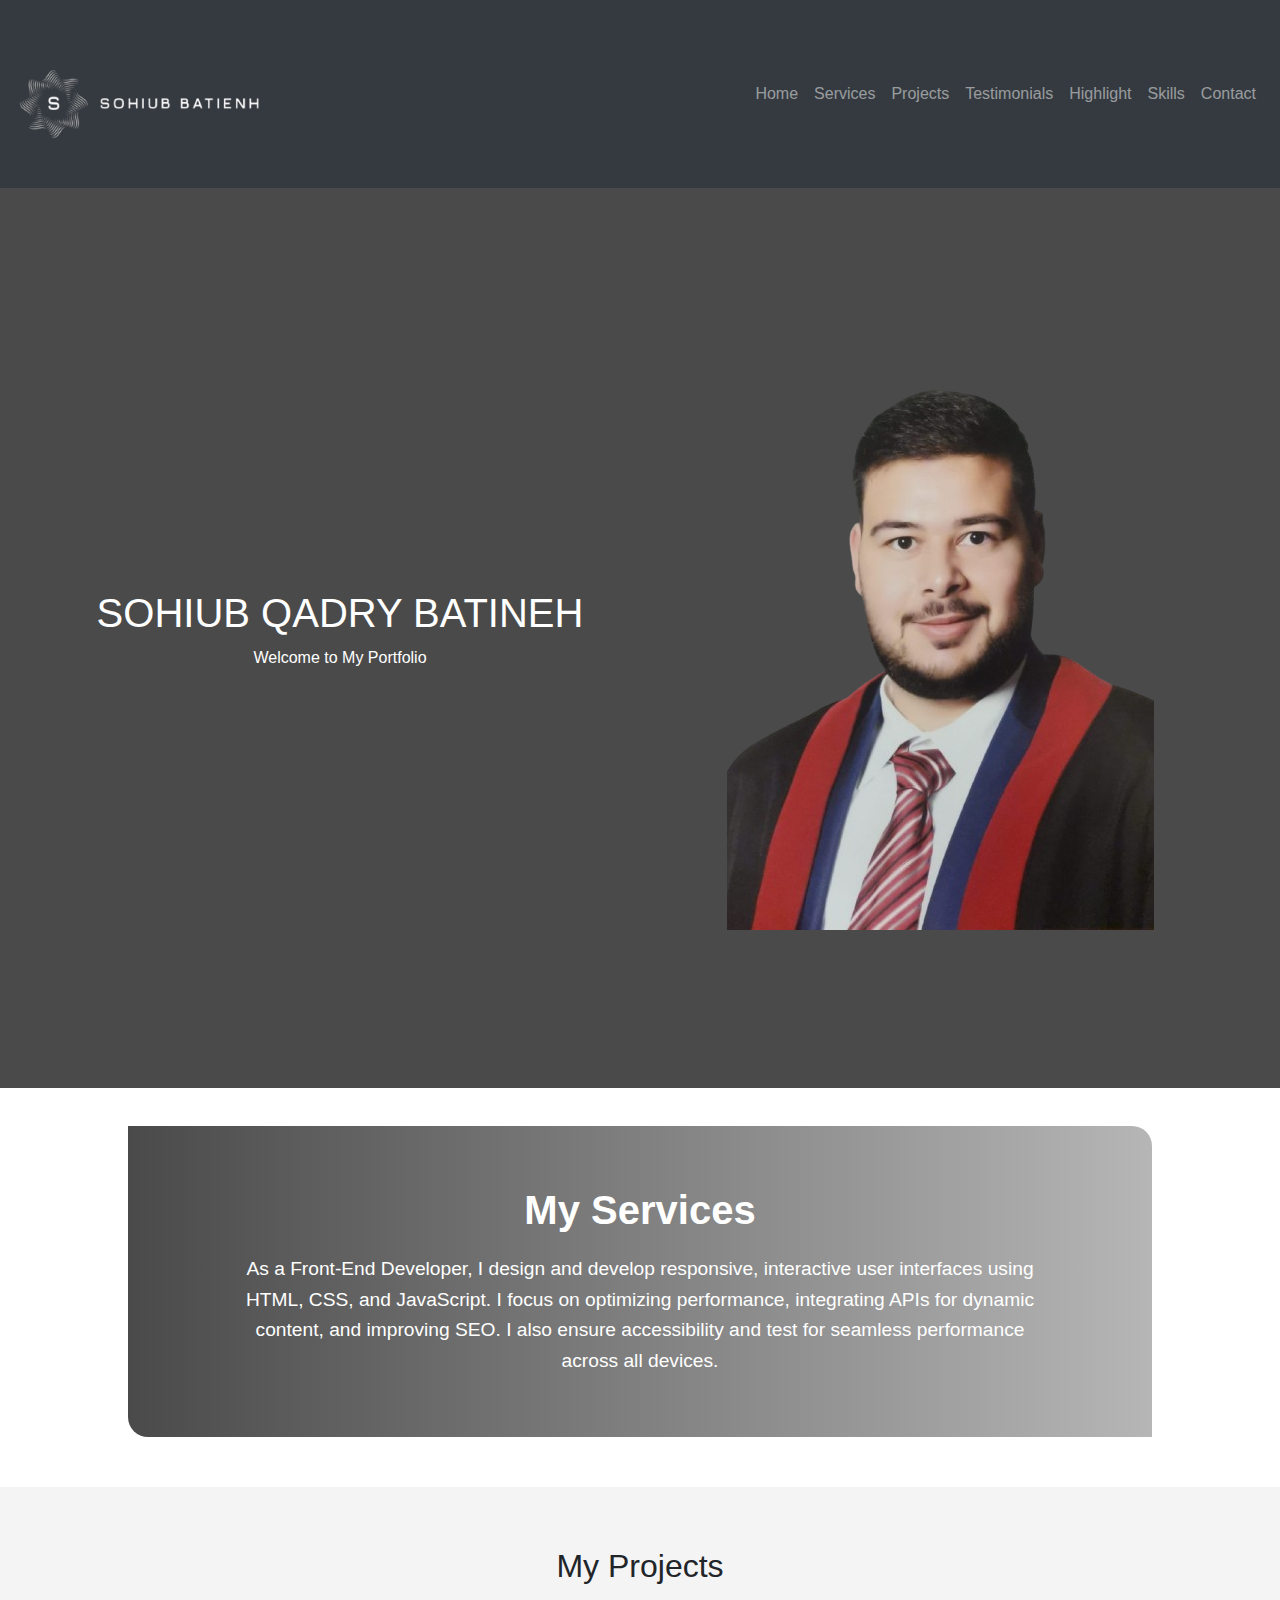
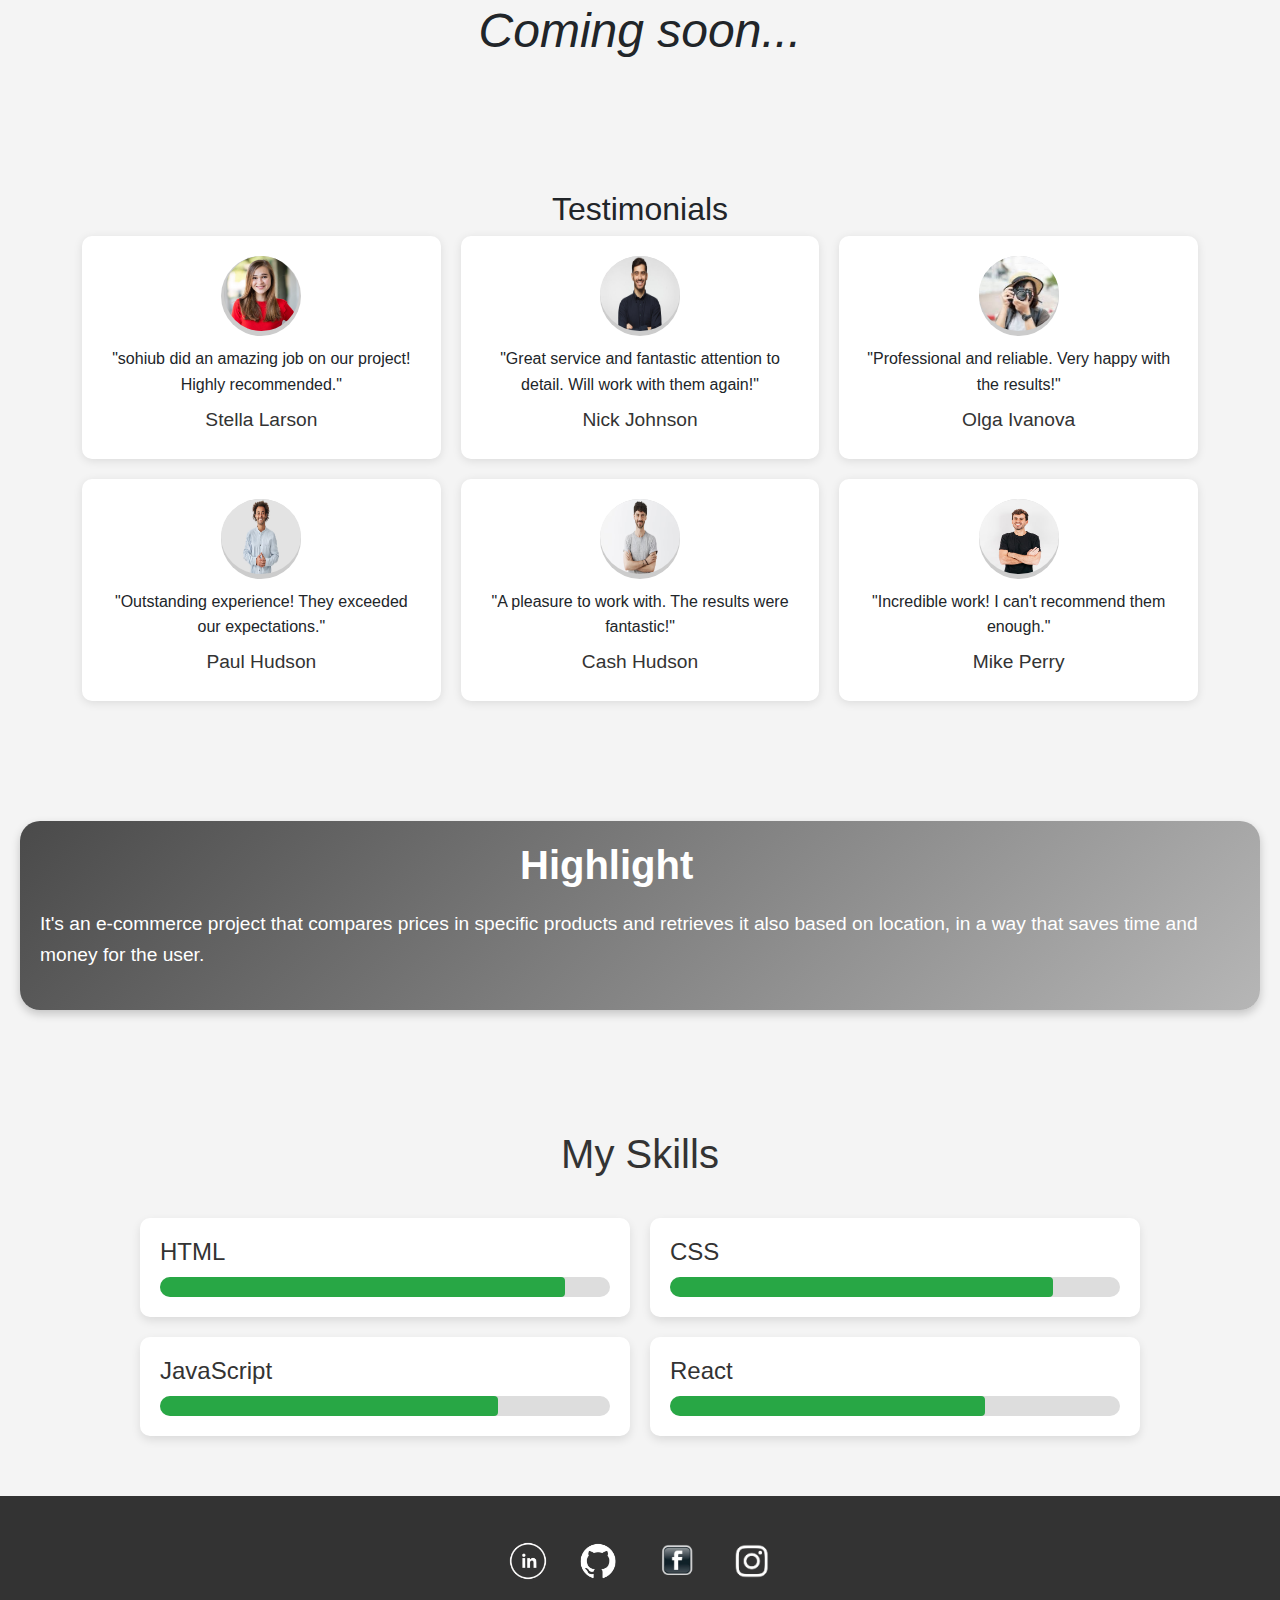
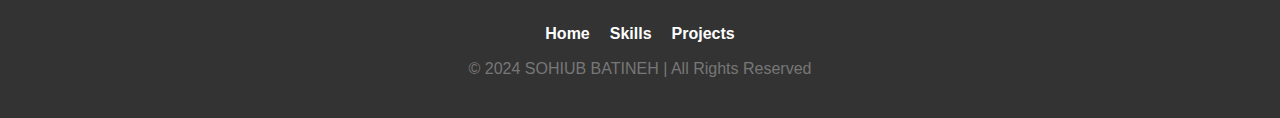
==== index.html @ e1b72f33 "index" ====
<!DOCTYPE html>
<html lang="en">
<head>
    <meta charset="UTF-8">
    <meta http-equiv="X-UA-Compatible" content="IE=edge">
    <meta name="viewport" content="width=device-width, initial-scale=1.0">
    <title>Portfolio</title>
    <!-- Bootstrap CSS -->
    <link href="https://stackpath.bootstrapcdn.com/bootstrap/4.5.2/css/bootstrap.min.css" rel="stylesheet">
    <style>
        /* General Styles */
        body {
            font-family: Arial, sans-serif;
            margin: 0;
            padding: 0;
            line-height: 1.6;
        }
        html {
    scroll-behavior: smooth;
}


        /* Hero Section */
        .hero-section {
            background: #4a4a4a;
            height: 100vh;
            display: flex;
            justify-content: center;
            align-items: center;
            color: #fff;
        }

        .hero-content {
            width: 100%;
            padding: 0 20px;
            display: flex;
            justify-content: space-between;
            align-items: center;
        }

        .text-content {
            flex: 1;
            display: flex;
            flex-direction: column;
            justify-content: center;
        }

        .image-content {
            flex: 1;
            display: flex;
            justify-content: center;
            align-items: center;
        }

        .image-content img {
            max-width: 100%;
            height: auto;
        }

        /* Sections Styling */
        section {
            padding: 60px 20px;
            text-align: center;
        }

        .services-section,
        .skills-section,
        .projects-section,
        .testimonials-section,
        .highlight-section {
            background: #f4f4f4;
        }
         /* Services Section */
         .services-section {
            background: linear-gradient(90deg, #4a4a4a, #b6b6b6);
            color: #fff;
            padding: 60px 20px;
            border-radius: 0px 20px 0px 20px;
            text-align: center;
            margin: 3%;
            margin-left: 10%;
            margin-right: 10%;
        }

        .services-section h2 {
            font-size: 2.5rem;
            margin-bottom: 20px;
            font-weight: bold;
        }

        .services-section p {
            font-size: 1.2rem;
            line-height: 1.6;
            max-width: 800px;
            margin: 0 auto;
        }
        /*Project section*/
        .projects-section {
            text-align: center;
            margin-top: 50px;
        }

        .coming-soon {
            display: flex;
            justify-content: center;
            font-size: 3rem;
            font-style: italic;
        }

        .letter {
            display: inline-block; /* لتمكين الحركة */
            transition: transform 0.8s ease; /* تأثير الانتقال */
        }

        /* تأثير القفز عند المرور بالمؤشر */
        .coming-soon:hover .letter {
            animation: jump 0.5s forwards; /* تطبيق الحركة */
        }

        /* تعريف الحركة */
        @keyframes jump {
            0% {
                transform: translateY(0);
            }
            50% {
                transform: translateY(-15px); /* قفز للأعلى */
            }
            100% {
                transform: translateY(0);
            }
        }
        /*testimonials section*/
        .testimonials {
    text-align: center;
    padding: 50px;
    background-color: #f9f9f9;
}

.testimonials h2 {
    font-size: 2.5rem;
    margin-bottom: 30px;
}

.testimonial-grid {
    display: grid;
    grid-template-columns: repeat(3, minmax(250px, 1fr));
    gap: 20px;
    margin: 0 5%;
}

.testimonial-item {
    background: white;
    border-radius: 10px;
    box-shadow: 0 2px 10px rgba(0, 0, 0, 0.1);
    padding: 20px;
    transition: transform 0.3s;
}

.testimonial-item:hover {
    transform: translateY(-5px);
}

.testimonial-image {
    width: 80px;
    height: 80px;
    border-radius: 50%;
    background-color: #ccc; /* Placeholder for images */
    margin: 0 auto 10px;
}

.testimonial-item p {
    font-size: 1rem;
    margin: 10px 0;
}

.testimonial-item h6 {
    font-size: 1.2rem;
    color: #333;
}
 /* Highlight Section */
 .highlight-section {
    padding: 60px 20px;
    background: #f4f4f4;
    text-align: center;
}


/* تصميم البطاقة */
.highlight-card {
    position: relative;
    background: linear-gradient(135deg, #4a4a4a, #b6b6b6); /* تدرج الألوان */
    color: white;
    padding: 20px;
    border-radius: 20px;
    box-shadow: 0 4px 10px rgba(0, 0, 0, 0.2);
    overflow: hidden; /* لإخفاء التأثيرات التي تتجاوز الحدود */
    text-align: left;
    font-family: Arial, sans-serif;
    cursor: pointer; /* إشارة اليد لكون العنصر قابل للضغط */
    transition: box-shadow 0.3s ease;
}
.highlight-card h2 {
            font-size: 2.5rem;
            margin-bottom: 20px;
            font-weight: bold;
            margin-left: 40%;
}

.highlight-card p {
    font-size: 1.2rem;
    margin-bottom: 20px;
}

/* إضافة تأثير الإضاءة المتحركة */
.highlight-card::before {
    content: '';
    position: absolute;
    top: 0;
    left: -100%; /* ابدأ من خارج الحدود اليسرى */
    width: 100%;
    height: 100%;
    background: linear-gradient(to right, rgba(255, 255, 255, 0.1), rgba(255, 255, 255, 0.8), rgba(255, 255, 255, 0.1));
    transition: left 0.8s ease; /* انتقال سلس */
}

/* تأثير الضغط */
.highlight-card:active::before {
    left: 100%; /* تتحرك الإضاءة من اليسار إلى اليمين عند الضغط */
}

/* إضافة تأثير صغير للظل عند الضغط */
.highlight-card:active {
    box-shadow: 0 4px 15px rgba(0, 0, 0, 0.3);
}
/* Skills Section */
.skills-section {
    padding: 60px 20px;
    text-align: center;
    background-color: #f4f4f4;
}

.skills-section h2 {
    font-size: 2.5rem;
    margin-bottom: 40px;
    color: #333;
}

.skills-container {
    display: grid;
    grid-template-columns: repeat(2, 1fr); /* توزيع المهارات على عمودين */
    gap: 20px;
    max-width: 1000px;
    margin: 0 auto;
}

.skill {
    text-align: left;
    background-color: white;
    padding: 20px;
    border-radius: 10px;
    box-shadow: 0 4px 10px rgba(0, 0, 0, 0.1);
    transition: transform 0.3s ease;
    cursor: pointer;
}

.skill:hover {
    transform: translateY(-10px);
}

.skill h3 {
    font-size: 1.5rem;
    margin-bottom: 10px;
    color: #333;
}
/* Progress Bar */
.progress-bar {
    width: 100%;
    background-color: #ddd;
    border-radius: 10px;
    overflow: hidden;
    position: relative;
}
.progress {
    height: 20px;
    background-color: #28a745;
     /* يبدأ بعرض كامل */
    transition: width 0.5s ease; /* تغير الزمن هنا حسب الرغبة */
}
/* Animation when clicking */
.skill.active .progress {
    width: 0; /* اجعل العرض 0 عند الضغط */
}
.skill.active .progress[data-progress="90"] {
    animation: fill90 2s forwards;
}
.skill.active .progress[data-progress="85"] {
    animation: fill85 2s forwards;
}
.skill.active .progress[data-progress="75"] {
    animation: fill75 2s forwards;
}
.skill.active .progress[data-progress="70"] {
    animation: fill70 2s forwards;
}
/* الأنيميشين */
@keyframes fill90 {
    from { width: 0; }
    to { width: 90%; }
}

@keyframes fill85 {
    from { width: 0; }
    to { width: 85%; }
}

@keyframes fill75 {
    from { width: 0; }
    to { width: 75%; }
}

@keyframes fill70 {
    from { width: 0; }
    to { width: 70%; }
}
        /* Footer Styles */
.footer {
    background-color: #333;
    color: #fff;
    padding: 20px 0;
    text-align: center;
}

.footer-container {
    max-width: 1200px;
    margin: 0 auto;
    padding: 0 20px;
}

.social-icons {
    margin-bottom: 15px;
}

.social-icons .icon {
    width: 90px;
    margin: 0 10px;
    transition: transform 0.3s;
    cursor: pointer;
}

.social-icons .icon:hover {
    transform: scale(1.1);
}

.social-icons .icon:active {
    transform: translateY(-5px); /* يجعل الأيقونة تقفز للأعلى قليلاً عند الضغط */
}

.footer-links {
    list-style: none;
    padding: 0;
    margin: 10px 0;
    display: flex;
    justify-content: center;
    gap: 20px;
}

.footer-links li {
    display: inline;
}

.footer-links a {
    text-decoration: none;
    color: white;
    font-weight: bold;
    transition: color 0.3s;
}

.footer-links a:hover {
    color: #007bff;
}

.footer-text {
    color: #777;
    margin-top: 10px;
    font-size: 14px;
}
        /* Responsive Design */
        @media (max-width: 768px) {
            .hero-content {
                flex-direction: row;
            }

            .hero-content h1 {
                font-size: 2rem;
            }

            .hero-content p {
                font-size: 1rem;
            }

            .image-content {
                justify-content: flex-start;
            }
             /* Responsive Services Section */
             .services-section h2 {
                font-size: 2rem;
            }

            .services-section p {
                font-size: 1rem;
                line-height: 1.4;
                padding: 0 20px;
            }
            .testimonial-grid {
                grid-template-columns: repeat(2, 1fr); /* 2 items in a row */
        }
        .highlight-card {
        padding: 15px;
    }
.skills-container {
        grid-template-columns: 1fr; /* عمود واحد على الشاشات الأصغر */
    }
    }

        @media (max-width: 480px) {
            .hero-content {
                flex-direction: column;
                align-items: center;
            }

            .text-content {
                text-align: center;
                margin-top: 20px;
            }

            .hero-content h1 {
                font-size: 1.5rem;
            }

            .hero-content p {
                font-size: 0.9rem;
            }
            .image-content{
                justify-content: center;
                max-width: 70%;
            }
            .nav a img{
                width: 50%;
            }
             /* Responsive Services Section */
             .services-section h2 {
                font-size: 1.5rem;
            }

            .services-section p {
                font-size: 0.9rem;
                line-height: 1.3;
                padding: 0 15px;
            }

            .nav a img {
                width: 50%;
            }
            .testimonial-grid {
        grid-template-columns: 1fr; /* 1 item in a row */
    }

    .testimonials h2 {
        font-size: 1.5rem;
    }

    .testimonial-item p {
        font-size: 0.9rem;
    }

    .testimonial-item h6 {
        font-size: 1rem;
    }
.highlight-card h2{
    margin-left: 30%;
}
        }
    </style>
</head>
<body>

    <!-- Navigation Bar -->
    <nav class="navbar navbar-expand-lg navbar-dark bg-dark">
        <a class="navbar-brand" href="#"><img src="./WhatsApp_Image_2024-09-20_at_23.03.57_65214154-removebg-preview.png" alt=""style="width: 40%; height: 5%;"></a>
        <button class="navbar-toggler" type="button" data-toggle="collapse" data-target="#navbarNav" aria-controls="navbarNav" aria-expanded="false" aria-label="Toggle navigation">
            <span class="navbar-toggler-icon"></span>
        </button>
        <div class="collapse navbar-collapse" id="navbarNav">
            <ul class="navbar-nav ml-auto">
                <li class="nav-item"><a class="nav-link" href="#hero">Home</a></li>
                <li class="nav-item"><a class="nav-link" href="#services">Services</a></li>
                <li class="nav-item"><a class="nav-link" href="#projects">Projects</a></li>
                <li class="nav-item"><a class="nav-link" href="#testimonials">Testimonials</a></li>
                <li class="nav-item"><a class="nav-link" href="#highlight">Highlight</a></li>
                <li class="nav-item"><a class="nav-link" href="#skills">Skills</a></li>
                <li class="nav-item"><a class="nav-link" href="#contact">Contact</a></li>
            </ul>
        </div>
    </nav>

    <!-- Hero Section -->
    <section id="hero" class="hero-section">
        <div class="hero-content">
            <div class="text-content">
                <h1>SOHIUB QADRY BATINEH</h1>
                <p>Welcome to My Portfolio</p>
            </div>
            <div class="image-content">
                <img src="./WhatsApp_Image_2024-09-20_at_21.40.25_f5a17629-removebg-preview.png" alt="Portfolio Image" class="img-fluid">
            </div>
        </div>
    </section>

    <!-- Services Section -->
    <section id="services" class="services-section">
        <div class="service-intro">
            <h2>My Services</h2>
            <p>
                As a Front-End Developer, I design and develop responsive, interactive user interfaces using HTML, CSS, and JavaScript. I focus on optimizing performance, integrating APIs for dynamic content, and improving SEO. I also ensure accessibility and test for seamless performance across all devices.
            </p>
        </div>
    </section>

    <!-- Projects Section -->
<section id="projects" class="projects-section text-center">
    <h2>My Projects</h2>
    <div class="coming-soon">
        <span class="letter">Coming soon...</span>  
</section>

   <!-- Testimonials Section -->
   <section id="testimonials" class="testimonials-section">
    <h2>Testimonials</h2>
    <div class="testimonial-grid">
        <div class="testimonial-item">
            <div class="testimonial-image"><img src="./Jkramerheadshot-scaled-e1645036825432-1050x1050-c-default.avif" alt="" width="75px" style="border-radius: 50%;"></div>
            <p>"sohiub did an amazing job on our project! Highly recommended."</p>
            <h6>Stella Larson</h6>
        </div>
        <div class="testimonial-item">
            <div class="testimonial-image"><img src="./360_F_243123463_zTooub557xEWABDLk0jJklDyLSGl2jrr.jpg" alt="" width="80px" style="border-radius: 50%; height: 75px;"></div>
            <p>"Great service and fantastic attention to detail. Will work with them again!"</p>
            <h6>Nick Johnson</h6>
        </div>
        <div class="testimonial-item">
            <div class="testimonial-image"><img src="./download.jpeg" alt="" width="80px" style="border-radius: 50%;"></div>
            <p>"Professional and reliable. Very happy with the results!"</p>
            <h6>Olga Ivanova</h6>
        </div>
        <div class="testimonial-item">
            <div class="testimonial-image"><img src="./attractive-mixed-race-male-with-positive-smile-shows-white-teeth-keeps-hands-stomach-being-high-spirit-wears-white-shirt-rejoices-positive-moments-life-people-emotions-concept_273609-15527.avif" alt="" width="80px" style="border-radius: 50%; height: 75px;"></div>
            <p>"Outstanding experience! They exceeded our expectations."</p>
            <h6>Paul Hudson</h6>
        </div>
        <div class="testimonial-item">
            <div class="testimonial-image"><img src="./confident-handsome-guy-posing-against-white-wall_176420-32936.avif" alt="" width="80px" style="border-radius: 50%; height: 75px;"></div>
            <p>"A pleasure to work with. The results were fantastic!"</p>
            <h6>Cash Hudson</h6>
        </div>
        <div class="testimonial-item">
            <div class="testimonial-image"><img src="./handsome-young-man-with-arms-crossed-white-background_23-2148222620.avif" alt="" width="80px" style="border-radius: 50%; height: 75px;"></div>
            <p>"Incredible work! I can't recommend them enough."</p>
            <h6>Mike Perry</h6>
        </div>
    </div>
</section>

      <!-- Highlight Section -->
<section id="highlight" class="highlight-section">
    <div class="highlight-card">
    <h2>Highlight</h2>
    <p>It's an e-commerce project that compares prices in specific products and retrieves it also based on location, in a way that saves time and money for the user.</p>
</div>
</section>
    
<section id="skills" class="skills-section">
    <h2>My Skills</h2>
    <div class="skills-container">
        <div class="skill" onclick="this.classList.toggle('active')">
            <h3>HTML</h3>
            <div class="progress-bar">
                <div class="progress" data-progress="90" style="width: 90%;"></div> <!-- تعديل هنا -->
            </div>
        </div>
        <div class="skill" onclick="this.classList.toggle('active')">
            <h3>CSS</h3>
            <div class="progress-bar">
                <div class="progress" data-progress="85" style="width: 85%;"></div> <!-- تعديل هنا -->
            </div>
        </div>
        <div class="skill" onclick="this.classList.toggle('active')">
            <h3>JavaScript</h3>
            <div class="progress-bar">
                <div class="progress" data-progress="75" style="width: 75%;"></div> <!-- تعديل هنا -->
            </div>
        </div>
        <div class="skill" onclick="this.classList.toggle('active')">
            <h3>React</h3>
            <div class="progress-bar">
                <div class="progress" data-progress="70" style="width: 70%;"></div> <!-- تعديل هنا -->
            </div>
        </div>
    </div>
</section>

<footer id="contact" class="footer">
    <div class="footer-container">
        <div class="social-icons">
            <!-- Social Media Icons -->
            <a href="https://www.linkedin.com/in/sohiub-bataineh/"><img src="./Linkedin_Vector_Hd_PNG_Images__Linkedin_White_Icon__Linkedin_Icons__White_Icons__Linkedin_Logo_PNG_Image_For_Free_Download-removebg-preview.png" alt="LinkedIn" class="icon" style="width: 50px;"></a>
            <a href="https://github.com/Sohiub-Bataina"><img src="./64880b9b0fe5b53bbe3f7280d262b33f-removebg-preview.png" alt="GitHub" class="icon"style="width: 40px;"></a>
            <a href="https://www.facebook.com/sohiub.bataina?mibextid=ZbWKwL"><img src="./black-white-facebook-symbol_23-2147898165-removebg-preview.png" alt="Facebook" class="icon" style="margin: 0%;"></a>
            <a href="https://www.instagram.com/sohiubbataineh?igsh=ZGUzMzM3NWJiOQ=="><img src="./6598d66ef834c1c655c47636174c23a8-removebg-preview.png" alt="Instagram" class="icon" style=" margin-left: 0%; width: 50px;"></a>
        </div>
        <ul class="footer-links">
            <!-- Footer Navigation Links -->
            <li><a href="#hero">Home</a></li>
            <li><a href="#skills">Skills</a></li>
            <li><a href="#projects">Projects</a></li>
        </ul>
        <p class="footer-text">&copy; 2024 SOHIUB BATINEH | All Rights Reserved</p>
    </div>
</footer>

    <!-- Bootstrap JS and dependencies -->
    <script src="https://code.jquery.com/jquery-3.5.1.slim.min.js"></script>
    <script src="https://cdn.jsdelivr.net/npm/@popperjs/core@2.5.2/dist/umd/popper.min.js"></script>
    <script src="https://stackpath.bootstrapcdn.com/bootstrap/4.5.2/js/bootstrap.min.js"></script>
    
</body>
</html>
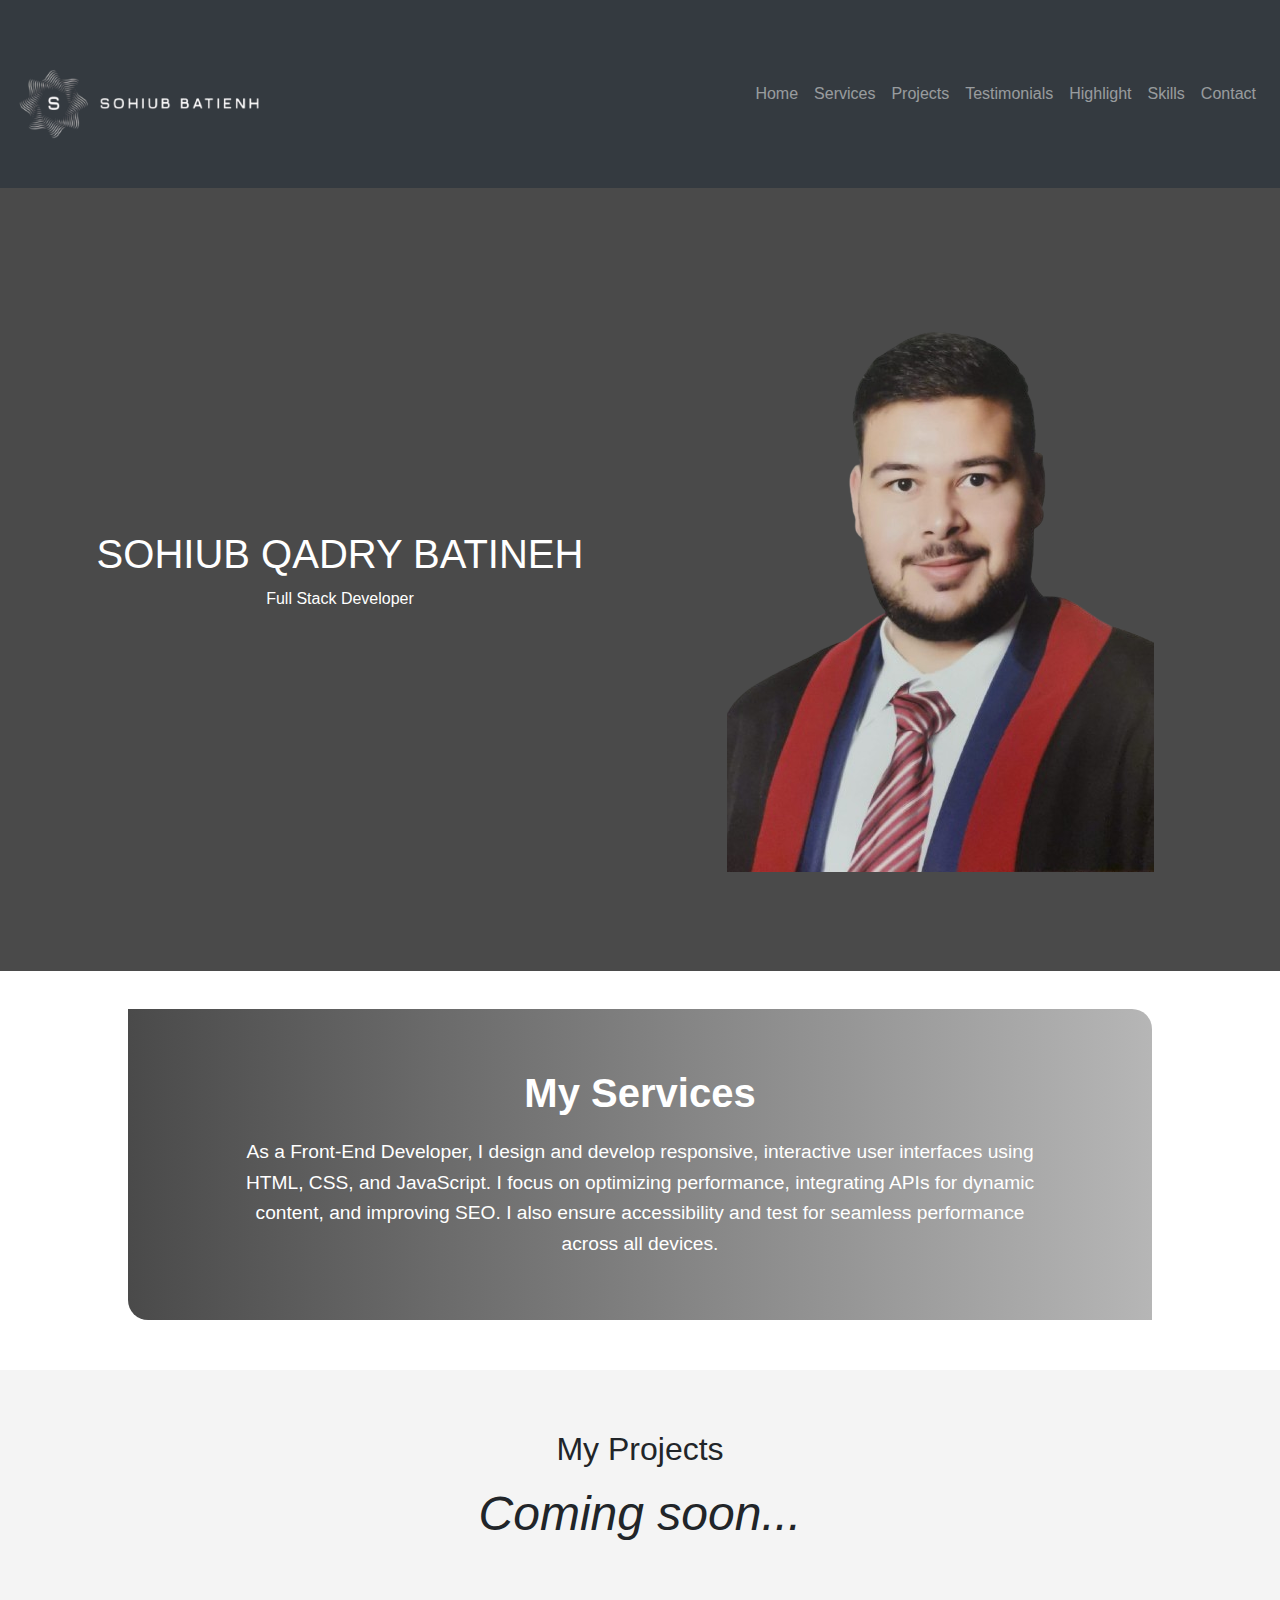
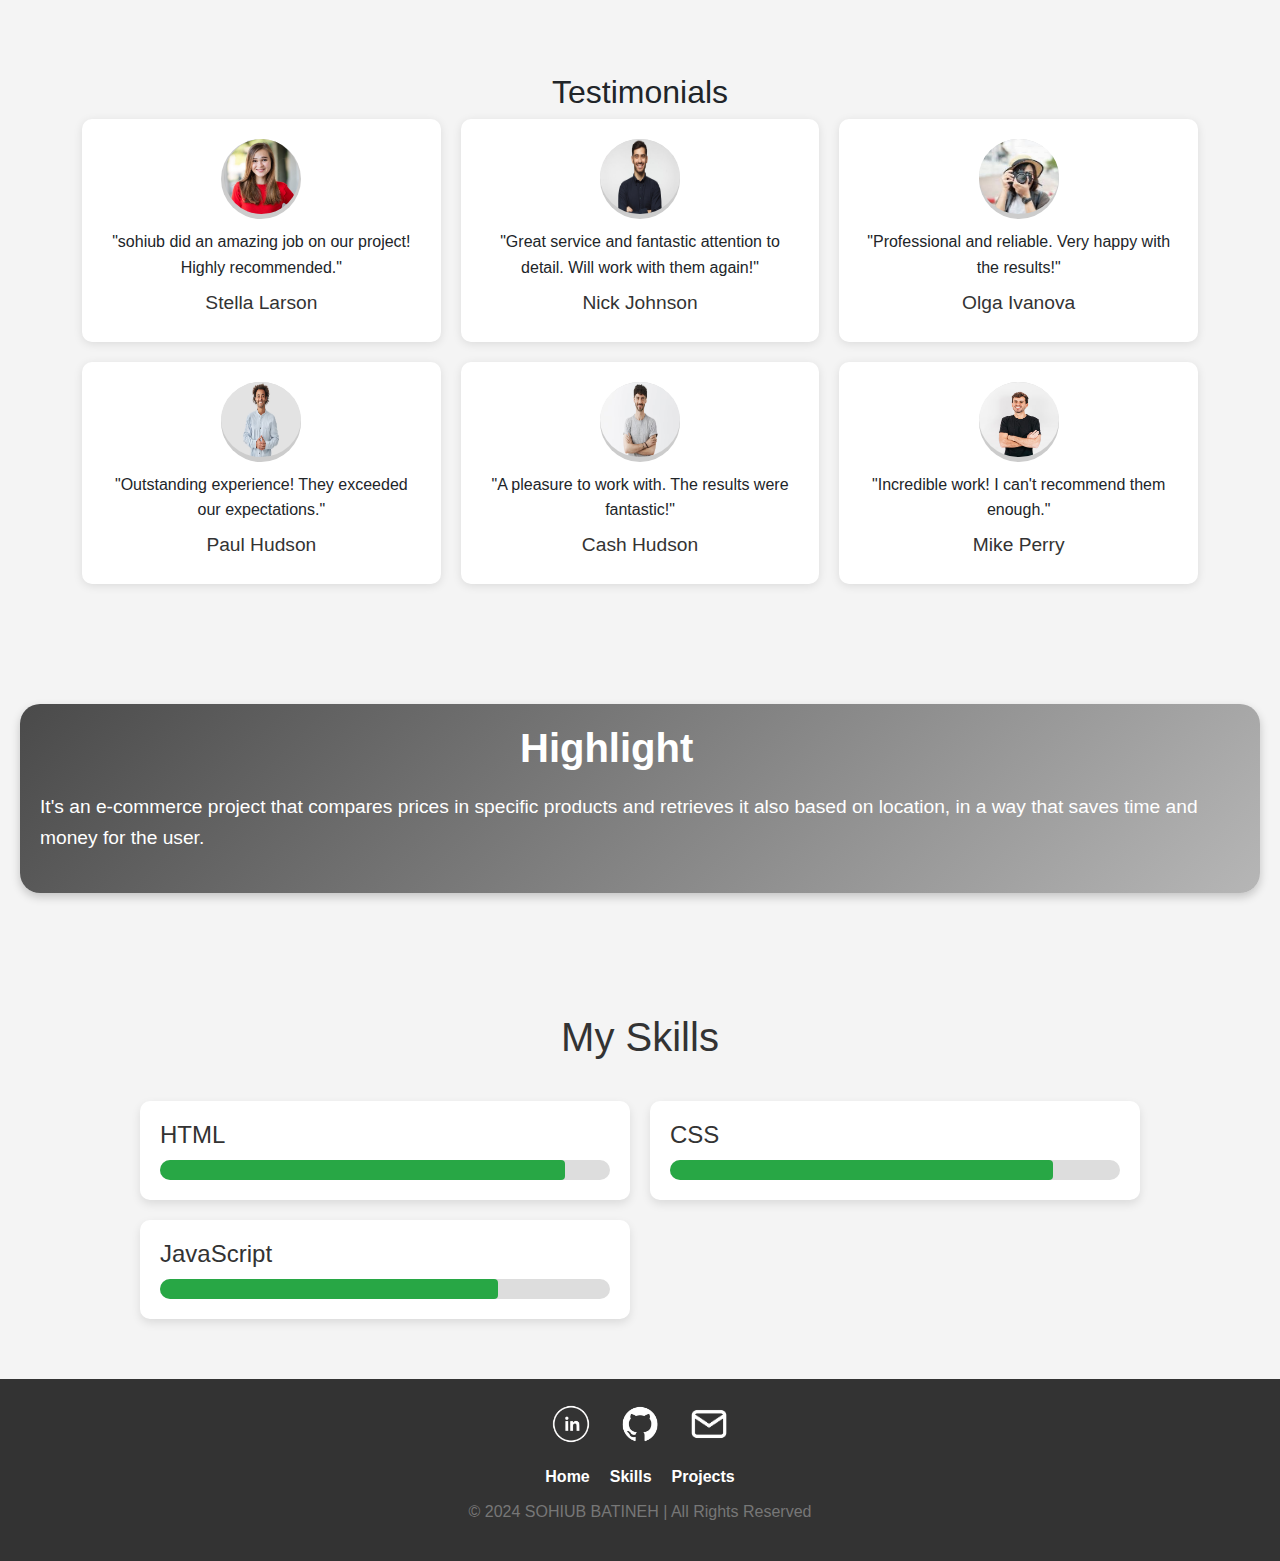
==== commit a564add7: "improvements" ====
--- a/index.html
+++ b/index.html
@@ -7,486 +7,14 @@
     <title>Portfolio</title>
     <!-- Bootstrap CSS -->
     <link href="https://stackpath.bootstrapcdn.com/bootstrap/4.5.2/css/bootstrap.min.css" rel="stylesheet">
-    <style>
-        /* General Styles */
-        body {
-            font-family: Arial, sans-serif;
-            margin: 0;
-            padding: 0;
-            line-height: 1.6;
-        }
-        html {
-    scroll-behavior: smooth;
-}
-
-
-        /* Hero Section */
-        .hero-section {
-            background: #4a4a4a;
-            height: 100vh;
-            display: flex;
-            justify-content: center;
-            align-items: center;
-            color: #fff;
-        }
-
-        .hero-content {
-            width: 100%;
-            padding: 0 20px;
-            display: flex;
-            justify-content: space-between;
-            align-items: center;
-        }
-
-        .text-content {
-            flex: 1;
-            display: flex;
-            flex-direction: column;
-            justify-content: center;
-        }
-
-        .image-content {
-            flex: 1;
-            display: flex;
-            justify-content: center;
-            align-items: center;
-        }
-
-        .image-content img {
-            max-width: 100%;
-            height: auto;
-        }
-
-        /* Sections Styling */
-        section {
-            padding: 60px 20px;
-            text-align: center;
-        }
-
-        .services-section,
-        .skills-section,
-        .projects-section,
-        .testimonials-section,
-        .highlight-section {
-            background: #f4f4f4;
-        }
-         /* Services Section */
-         .services-section {
-            background: linear-gradient(90deg, #4a4a4a, #b6b6b6);
-            color: #fff;
-            padding: 60px 20px;
-            border-radius: 0px 20px 0px 20px;
-            text-align: center;
-            margin: 3%;
-            margin-left: 10%;
-            margin-right: 10%;
-        }
-
-        .services-section h2 {
-            font-size: 2.5rem;
-            margin-bottom: 20px;
-            font-weight: bold;
-        }
-
-        .services-section p {
-            font-size: 1.2rem;
-            line-height: 1.6;
-            max-width: 800px;
-            margin: 0 auto;
-        }
-        /*Project section*/
-        .projects-section {
-            text-align: center;
-            margin-top: 50px;
-        }
-
-        .coming-soon {
-            display: flex;
-            justify-content: center;
-            font-size: 3rem;
-            font-style: italic;
-        }
-
-        .letter {
-            display: inline-block; /* لتمكين الحركة */
-            transition: transform 0.8s ease; /* تأثير الانتقال */
-        }
-
-        /* تأثير القفز عند المرور بالمؤشر */
-        .coming-soon:hover .letter {
-            animation: jump 0.5s forwards; /* تطبيق الحركة */
-        }
-
-        /* تعريف الحركة */
-        @keyframes jump {
-            0% {
-                transform: translateY(0);
-            }
-            50% {
-                transform: translateY(-15px); /* قفز للأعلى */
-            }
-            100% {
-                transform: translateY(0);
-            }
-        }
-        /*testimonials section*/
-        .testimonials {
-    text-align: center;
-    padding: 50px;
-    background-color: #f9f9f9;
-}
-
-.testimonials h2 {
-    font-size: 2.5rem;
-    margin-bottom: 30px;
-}
-
-.testimonial-grid {
-    display: grid;
-    grid-template-columns: repeat(3, minmax(250px, 1fr));
-    gap: 20px;
-    margin: 0 5%;
-}
-
-.testimonial-item {
-    background: white;
-    border-radius: 10px;
-    box-shadow: 0 2px 10px rgba(0, 0, 0, 0.1);
-    padding: 20px;
-    transition: transform 0.3s;
-}
-
-.testimonial-item:hover {
-    transform: translateY(-5px);
-}
-
-.testimonial-image {
-    width: 80px;
-    height: 80px;
-    border-radius: 50%;
-    background-color: #ccc; /* Placeholder for images */
-    margin: 0 auto 10px;
-}
-
-.testimonial-item p {
-    font-size: 1rem;
-    margin: 10px 0;
-}
-
-.testimonial-item h6 {
-    font-size: 1.2rem;
-    color: #333;
-}
- /* Highlight Section */
- .highlight-section {
-    padding: 60px 20px;
-    background: #f4f4f4;
-    text-align: center;
-}
-
-
-/* تصميم البطاقة */
-.highlight-card {
-    position: relative;
-    background: linear-gradient(135deg, #4a4a4a, #b6b6b6); /* تدرج الألوان */
-    color: white;
-    padding: 20px;
-    border-radius: 20px;
-    box-shadow: 0 4px 10px rgba(0, 0, 0, 0.2);
-    overflow: hidden; /* لإخفاء التأثيرات التي تتجاوز الحدود */
-    text-align: left;
-    font-family: Arial, sans-serif;
-    cursor: pointer; /* إشارة اليد لكون العنصر قابل للضغط */
-    transition: box-shadow 0.3s ease;
-}
-.highlight-card h2 {
-            font-size: 2.5rem;
-            margin-bottom: 20px;
-            font-weight: bold;
-            margin-left: 40%;
-}
-
-.highlight-card p {
-    font-size: 1.2rem;
-    margin-bottom: 20px;
-}
-
-/* إضافة تأثير الإضاءة المتحركة */
-.highlight-card::before {
-    content: '';
-    position: absolute;
-    top: 0;
-    left: -100%; /* ابدأ من خارج الحدود اليسرى */
-    width: 100%;
-    height: 100%;
-    background: linear-gradient(to right, rgba(255, 255, 255, 0.1), rgba(255, 255, 255, 0.8), rgba(255, 255, 255, 0.1));
-    transition: left 0.8s ease; /* انتقال سلس */
-}
-
-/* تأثير الضغط */
-.highlight-card:active::before {
-    left: 100%; /* تتحرك الإضاءة من اليسار إلى اليمين عند الضغط */
-}
-
-/* إضافة تأثير صغير للظل عند الضغط */
-.highlight-card:active {
-    box-shadow: 0 4px 15px rgba(0, 0, 0, 0.3);
-}
-/* Skills Section */
-.skills-section {
-    padding: 60px 20px;
-    text-align: center;
-    background-color: #f4f4f4;
-}
-
-.skills-section h2 {
-    font-size: 2.5rem;
-    margin-bottom: 40px;
-    color: #333;
-}
-
-.skills-container {
-    display: grid;
-    grid-template-columns: repeat(2, 1fr); /* توزيع المهارات على عمودين */
-    gap: 20px;
-    max-width: 1000px;
-    margin: 0 auto;
-}
-
-.skill {
-    text-align: left;
-    background-color: white;
-    padding: 20px;
-    border-radius: 10px;
-    box-shadow: 0 4px 10px rgba(0, 0, 0, 0.1);
-    transition: transform 0.3s ease;
-    cursor: pointer;
-}
-
-.skill:hover {
-    transform: translateY(-10px);
-}
-
-.skill h3 {
-    font-size: 1.5rem;
-    margin-bottom: 10px;
-    color: #333;
-}
-/* Progress Bar */
-.progress-bar {
-    width: 100%;
-    background-color: #ddd;
-    border-radius: 10px;
-    overflow: hidden;
-    position: relative;
-}
-.progress {
-    height: 20px;
-    background-color: #28a745;
-     /* يبدأ بعرض كامل */
-    transition: width 0.5s ease; /* تغير الزمن هنا حسب الرغبة */
-}
-/* Animation when clicking */
-.skill.active .progress {
-    width: 0; /* اجعل العرض 0 عند الضغط */
-}
-.skill.active .progress[data-progress="90"] {
-    animation: fill90 2s forwards;
-}
-.skill.active .progress[data-progress="85"] {
-    animation: fill85 2s forwards;
-}
-.skill.active .progress[data-progress="75"] {
-    animation: fill75 2s forwards;
-}
-.skill.active .progress[data-progress="70"] {
-    animation: fill70 2s forwards;
-}
-/* الأنيميشين */
-@keyframes fill90 {
-    from { width: 0; }
-    to { width: 90%; }
-}
-
-@keyframes fill85 {
-    from { width: 0; }
-    to { width: 85%; }
-}
-
-@keyframes fill75 {
-    from { width: 0; }
-    to { width: 75%; }
-}
-
-@keyframes fill70 {
-    from { width: 0; }
-    to { width: 70%; }
-}
-        /* Footer Styles */
-.footer {
-    background-color: #333;
-    color: #fff;
-    padding: 20px 0;
-    text-align: center;
-}
-
-.footer-container {
-    max-width: 1200px;
-    margin: 0 auto;
-    padding: 0 20px;
-}
-
-.social-icons {
-    margin-bottom: 15px;
-}
-
-.social-icons .icon {
-    width: 90px;
-    margin: 0 10px;
-    transition: transform 0.3s;
-    cursor: pointer;
-}
-
-.social-icons .icon:hover {
-    transform: scale(1.1);
-}
-
-.social-icons .icon:active {
-    transform: translateY(-5px); /* يجعل الأيقونة تقفز للأعلى قليلاً عند الضغط */
-}
-
-.footer-links {
-    list-style: none;
-    padding: 0;
-    margin: 10px 0;
-    display: flex;
-    justify-content: center;
-    gap: 20px;
-}
-
-.footer-links li {
-    display: inline;
-}
-
-.footer-links a {
-    text-decoration: none;
-    color: white;
-    font-weight: bold;
-    transition: color 0.3s;
-}
-
-.footer-links a:hover {
-    color: #007bff;
-}
-
-.footer-text {
-    color: #777;
-    margin-top: 10px;
-    font-size: 14px;
-}
-        /* Responsive Design */
-        @media (max-width: 768px) {
-            .hero-content {
-                flex-direction: row;
-            }
-
-            .hero-content h1 {
-                font-size: 2rem;
-            }
-
-            .hero-content p {
-                font-size: 1rem;
-            }
-
-            .image-content {
-                justify-content: flex-start;
-            }
-             /* Responsive Services Section */
-             .services-section h2 {
-                font-size: 2rem;
-            }
-
-            .services-section p {
-                font-size: 1rem;
-                line-height: 1.4;
-                padding: 0 20px;
-            }
-            .testimonial-grid {
-                grid-template-columns: repeat(2, 1fr); /* 2 items in a row */
-        }
-        .highlight-card {
-        padding: 15px;
-    }
-.skills-container {
-        grid-template-columns: 1fr; /* عمود واحد على الشاشات الأصغر */
-    }
-    }
-
-        @media (max-width: 480px) {
-            .hero-content {
-                flex-direction: column;
-                align-items: center;
-            }
-
-            .text-content {
-                text-align: center;
-                margin-top: 20px;
-            }
-
-            .hero-content h1 {
-                font-size: 1.5rem;
-            }
-
-            .hero-content p {
-                font-size: 0.9rem;
-            }
-            .image-content{
-                justify-content: center;
-                max-width: 70%;
-            }
-            .nav a img{
-                width: 50%;
-            }
-             /* Responsive Services Section */
-             .services-section h2 {
-                font-size: 1.5rem;
-            }
-
-            .services-section p {
-                font-size: 0.9rem;
-                line-height: 1.3;
-                padding: 0 15px;
-            }
-
-            .nav a img {
-                width: 50%;
-            }
-            .testimonial-grid {
-        grid-template-columns: 1fr; /* 1 item in a row */
-    }
-
-    .testimonials h2 {
-        font-size: 1.5rem;
-    }
-
-    .testimonial-item p {
-        font-size: 0.9rem;
-    }
-
-    .testimonial-item h6 {
-        font-size: 1rem;
-    }
-.highlight-card h2{
-    margin-left: 30%;
-}
-        }
-    </style>
+    <link rel="stylesheet" href="./style.css">
+   
 </head>
 <body>
 
     <!-- Navigation Bar -->
     <nav class="navbar navbar-expand-lg navbar-dark bg-dark">
-        <a class="navbar-brand" href="#"><img src="./WhatsApp_Image_2024-09-20_at_23.03.57_65214154-removebg-preview.png" alt=""style="width: 40%; height: 5%;"></a>
+        <a class="navbar-brand" href="#"><img src="./image/WhatsApp_Image_2024-09-20_at_23.03.57_65214154-removebg-preview.png" alt=""style="width: 40%; height: 5%;"></a>
         <button class="navbar-toggler" type="button" data-toggle="collapse" data-target="#navbarNav" aria-controls="navbarNav" aria-expanded="false" aria-label="Toggle navigation">
             <span class="navbar-toggler-icon"></span>
         </button>
@@ -508,10 +36,10 @@
         <div class="hero-content">
             <div class="text-content">
                 <h1>SOHIUB QADRY BATINEH</h1>
-                <p>Welcome to My Portfolio</p>
+                <p>Full Stack Developer</p>
             </div>
             <div class="image-content">
-                <img src="./WhatsApp_Image_2024-09-20_at_21.40.25_f5a17629-removebg-preview.png" alt="Portfolio Image" class="img-fluid">
+                <img src="./image/WhatsApp_Image_2024-09-20_at_21.40.25_f5a17629-removebg-preview.png" alt="Portfolio Image" class="img-fluid">
             </div>
         </div>
     </section>
@@ -538,32 +66,32 @@
     <h2>Testimonials</h2>
     <div class="testimonial-grid">
         <div class="testimonial-item">
-            <div class="testimonial-image"><img src="./Jkramerheadshot-scaled-e1645036825432-1050x1050-c-default.avif" alt="" width="75px" style="border-radius: 50%;"></div>
+            <div class="testimonial-image"><img src="./image/Jkramerheadshot-scaled-e1645036825432-1050x1050-c-default.avif" alt="" width="75px" style="border-radius: 50%;"></div>
             <p>"sohiub did an amazing job on our project! Highly recommended."</p>
             <h6>Stella Larson</h6>
         </div>
         <div class="testimonial-item">
-            <div class="testimonial-image"><img src="./360_F_243123463_zTooub557xEWABDLk0jJklDyLSGl2jrr.jpg" alt="" width="80px" style="border-radius: 50%; height: 75px;"></div>
+            <div class="testimonial-image"><img src="./image/360_F_243123463_zTooub557xEWABDLk0jJklDyLSGl2jrr.jpg" alt="" width="80px" style="border-radius: 50%; height: 75px;"></div>
             <p>"Great service and fantastic attention to detail. Will work with them again!"</p>
             <h6>Nick Johnson</h6>
         </div>
         <div class="testimonial-item">
-            <div class="testimonial-image"><img src="./download.jpeg" alt="" width="80px" style="border-radius: 50%;"></div>
+            <div class="testimonial-image"><img src="./image/download.jpeg" alt="" width="80px" style="border-radius: 50%;"></div>
             <p>"Professional and reliable. Very happy with the results!"</p>
             <h6>Olga Ivanova</h6>
         </div>
         <div class="testimonial-item">
-            <div class="testimonial-image"><img src="./attractive-mixed-race-male-with-positive-smile-shows-white-teeth-keeps-hands-stomach-being-high-spirit-wears-white-shirt-rejoices-positive-moments-life-people-emotions-concept_273609-15527.avif" alt="" width="80px" style="border-radius: 50%; height: 75px;"></div>
+            <div class="testimonial-image"><img src="./image/attractive-mixed-race-male-with-positive-smile-shows-white-teeth-keeps-hands-stomach-being-high-spirit-wears-white-shirt-rejoices-positive-moments-life-people-emotions-concept_273609-15527.avif" alt="" width="80px" style="border-radius: 50%; height: 75px;"></div>
             <p>"Outstanding experience! They exceeded our expectations."</p>
             <h6>Paul Hudson</h6>
         </div>
         <div class="testimonial-item">
-            <div class="testimonial-image"><img src="./confident-handsome-guy-posing-against-white-wall_176420-32936.avif" alt="" width="80px" style="border-radius: 50%; height: 75px;"></div>
+            <div class="testimonial-image"><img src="./image/confident-handsome-guy-posing-against-white-wall_176420-32936.avif" alt="" width="80px" style="border-radius: 50%; height: 75px;"></div>
             <p>"A pleasure to work with. The results were fantastic!"</p>
             <h6>Cash Hudson</h6>
         </div>
         <div class="testimonial-item">
-            <div class="testimonial-image"><img src="./handsome-young-man-with-arms-crossed-white-background_23-2148222620.avif" alt="" width="80px" style="border-radius: 50%; height: 75px;"></div>
+            <div class="testimonial-image"><img src="./image/handsome-young-man-with-arms-crossed-white-background_23-2148222620.avif" alt="" width="80px" style="border-radius: 50%; height: 75px;"></div>
             <p>"Incredible work! I can't recommend them enough."</p>
             <h6>Mike Perry</h6>
         </div>
@@ -599,12 +127,6 @@
                 <div class="progress" data-progress="75" style="width: 75%;"></div> <!-- تعديل هنا -->
             </div>
         </div>
-        <div class="skill" onclick="this.classList.toggle('active')">
-            <h3>React</h3>
-            <div class="progress-bar">
-                <div class="progress" data-progress="70" style="width: 70%;"></div> <!-- تعديل هنا -->
-            </div>
-        </div>
     </div>
 </section>
 
@@ -612,10 +134,9 @@
     <div class="footer-container">
         <div class="social-icons">
             <!-- Social Media Icons -->
-            <a href="https://www.linkedin.com/in/sohiub-bataineh/"><img src="./Linkedin_Vector_Hd_PNG_Images__Linkedin_White_Icon__Linkedin_Icons__White_Icons__Linkedin_Logo_PNG_Image_For_Free_Download-removebg-preview.png" alt="LinkedIn" class="icon" style="width: 50px;"></a>
-            <a href="https://github.com/Sohiub-Bataina"><img src="./64880b9b0fe5b53bbe3f7280d262b33f-removebg-preview.png" alt="GitHub" class="icon"style="width: 40px;"></a>
-            <a href="https://www.facebook.com/sohiub.bataina?mibextid=ZbWKwL"><img src="./black-white-facebook-symbol_23-2147898165-removebg-preview.png" alt="Facebook" class="icon" style="margin: 0%;"></a>
-            <a href="https://www.instagram.com/sohiubbataineh?igsh=ZGUzMzM3NWJiOQ=="><img src="./6598d66ef834c1c655c47636174c23a8-removebg-preview.png" alt="Instagram" class="icon" style=" margin-left: 0%; width: 50px;"></a>
+            <a href="https://www.linkedin.com/in/sohiub-bataineh/" target="_blank"><img src="./image/Linkedin_Vector_Hd_PNG_Images__Linkedin_White_Icon__Linkedin_Icons__White_Icons__Linkedin_Logo_PNG_Image_For_Free_Download-removebg-preview.png" alt="LinkedIn" class="icon" style="width: 50px;"></a>
+            <a href="https://github.com/Sohiub-Bataina" target="_blank"><img src="./image/64880b9b0fe5b53bbe3f7280d262b33f-removebg-preview.png" alt="GitHub" class="icon"style="width: 40px;"></a>
+            <a href="mailto:sohiubbataina@gmail.com" target="_blank"><img src="./image/b8a32d5bfb694e012dde03d2e6b90c9f-removebg-preview.png" alt="Email" class="icon" style="width: 50px;"></a>
         </div>
         <ul class="footer-links">
             <!-- Footer Navigation Links -->
--- a/style.css
+++ b/style.css
@@ -0,0 +1,489 @@
+/* General Styles */
+body {
+    font-family: Arial, sans-serif;
+    margin: 0;
+    padding: 0;
+    line-height: 1.6;
+}
+html {
+scroll-behavior: smooth;
+}
+
+
+/* Hero Section */
+.hero-section {
+    background: #4a4a4a;
+    height: 87vh;
+    display: flex;
+    justify-content: center;
+    align-items: center;
+    color: #fff;
+}
+
+.hero-content {
+    width: 100%;
+    padding: 0 20px;
+    display: flex;
+    justify-content: space-between;
+    align-items: center;
+}
+
+.text-content {
+    flex: 1;
+    display: flex;
+    flex-direction: column;
+    justify-content: center;
+}
+
+.image-content {
+    flex: 1;
+    display: flex;
+    justify-content: center;
+    align-items: center;
+    
+   
+}
+
+.image-content img {
+    max-width: 100%;
+    height: auto;
+
+}
+
+/* Sections Styling */
+section {
+    padding: 60px 20px;
+    text-align: center;
+}
+
+.services-section,
+.skills-section,
+.projects-section,
+.testimonials-section,
+.highlight-section {
+    background: #f4f4f4;
+}
+ /* Services Section */
+ .services-section {
+    background: linear-gradient(90deg, #4a4a4a, #b6b6b6);
+    color: #fff;
+    padding: 60px 20px;
+    border-radius: 0px 20px 0px 20px;
+    text-align: center;
+    margin: 3%;
+    margin-left: 10%;
+    margin-right: 10%;
+}
+
+.services-section h2 {
+    font-size: 2.5rem;
+    margin-bottom: 20px;
+    font-weight: bold;
+}
+
+.services-section p {
+    font-size: 1.2rem;
+    line-height: 1.6;
+    max-width: 800px;
+    margin: 0 auto;
+}
+/*Project section*/
+.projects-section {
+    text-align: center;
+    margin-top: 50px;
+}
+
+.coming-soon {
+    display: flex;
+    justify-content: center;
+    font-size: 3rem;
+    font-style: italic;
+}
+
+.letter {
+    display: inline-block; /* لتمكين الحركة */
+    transition: transform 0.8s ease; /* تأثير الانتقال */
+}
+
+/* تأثير القفز عند المرور بالمؤشر */
+.coming-soon:hover .letter {
+    animation: jump 0.5s forwards; /* تطبيق الحركة */
+}
+
+/* تعريف الحركة */
+@keyframes jump {
+    0% {
+        transform: translateY(0);
+    }
+    50% {
+        transform: translateY(-15px); /* قفز للأعلى */
+    }
+    100% {
+        transform: translateY(0);
+    }
+}
+/*testimonials section*/
+.testimonials {
+text-align: center;
+padding: 50px;
+background-color: #f9f9f9;
+}
+
+.testimonials h2 {
+font-size: 2.5rem;
+margin-bottom: 30px;
+}
+
+.testimonial-grid {
+display: grid;
+grid-template-columns: repeat(3, minmax(250px, 1fr));
+gap: 20px;
+margin: 0 5%;
+}
+
+.testimonial-item {
+background: white;
+border-radius: 10px;
+box-shadow: 0 2px 10px rgba(0, 0, 0, 0.1);
+padding: 20px;
+transition: transform 0.3s;
+}
+
+.testimonial-item:hover {
+transform: translateY(-5px);
+}
+
+.testimonial-image {
+width: 80px;
+height: 80px;
+border-radius: 50%;
+background-color: #ccc; /* Placeholder for images */
+margin: 0 auto 10px;
+}
+
+.testimonial-item p {
+font-size: 1rem;
+margin: 10px 0;
+}
+
+.testimonial-item h6 {
+font-size: 1.2rem;
+color: #333;
+}
+/* Highlight Section */
+.highlight-section {
+padding: 60px 20px;
+background: #f4f4f4;
+text-align: center;
+}
+
+
+/* تصميم البطاقة */
+.highlight-card {
+position: relative;
+background: linear-gradient(135deg, #4a4a4a, #b6b6b6); /* تدرج الألوان */
+color: white;
+padding: 20px;
+border-radius: 20px;
+box-shadow: 0 4px 10px rgba(0, 0, 0, 0.2);
+overflow: hidden; /* لإخفاء التأثيرات التي تتجاوز الحدود */
+text-align: left;
+font-family: Arial, sans-serif;
+cursor: pointer; /* إشارة اليد لكون العنصر قابل للضغط */
+transition: box-shadow 0.3s ease;
+}
+.highlight-card h2 {
+    font-size: 2.5rem;
+    margin-bottom: 20px;
+    font-weight: bold;
+    margin-left: 40%;
+}
+
+.highlight-card p {
+font-size: 1.2rem;
+margin-bottom: 20px;
+}
+
+/* إضافة تأثير الإضاءة المتحركة */
+.highlight-card::before {
+content: '';
+position: absolute;
+top: 0;
+left: -100%; /* ابدأ من خارج الحدود اليسرى */
+width: 100%;
+height: 100%;
+background: linear-gradient(to right, rgba(255, 255, 255, 0.1), rgba(255, 255, 255, 0.8), rgba(255, 255, 255, 0.1));
+transition: left 0.8s ease; /* انتقال سلس */
+}
+
+/* تأثير الضغط */
+.highlight-card:active::before {
+left: 100%; /* تتحرك الإضاءة من اليسار إلى اليمين عند الضغط */
+}
+
+/* إضافة تأثير صغير للظل عند الضغط */
+.highlight-card:active {
+box-shadow: 0 4px 15px rgba(0, 0, 0, 0.3);
+}
+/* Skills Section */
+.skills-section {
+    padding: 60px 20px;
+    text-align: center;
+    background-color: #f4f4f4;
+}
+
+.skills-section h2 {
+    font-size: 2.5rem;
+    margin-bottom: 40px;
+    color: #333;
+}
+
+.skills-container {
+    display: grid;
+    grid-template-columns: repeat(2, 1fr); /* توزيع المهارات على عمودين */
+    gap: 20px;
+    max-width: 1000px;
+    margin: 0 auto;
+}
+
+.skill {
+    text-align: left;
+    background-color: white;
+    padding: 20px;
+    border-radius: 10px;
+    box-shadow: 0 4px 10px rgba(0, 0, 0, 0.1);
+    transition: transform 0.3s ease;
+    cursor: pointer;
+}
+
+.skill:hover {
+    transform: translateY(-10px);
+}
+
+.skill h3 {
+    font-size: 1.5rem;
+    margin-bottom: 10px;
+    color: #333;
+}
+/* Progress Bar */
+.progress-bar {
+    width: 100%;
+    background-color: #ddd;
+    border-radius: 10px;
+    overflow: hidden;
+    position: relative;
+}
+.progress {
+    height: 20px;
+    background-color: #28a745;
+     /* يبدأ بعرض كامل */
+    transition: width 0.5s ease; /* تغير الزمن هنا حسب الرغبة */
+}
+/* Animation when clicking */
+.skill.active .progress {
+    width: 0; /* اجعل العرض 0 عند الضغط */
+}
+.skill.active .progress[data-progress="90"] {
+    animation: fill90 2s forwards;
+}
+.skill.active .progress[data-progress="85"] {
+    animation: fill85 2s forwards;
+}
+.skill.active .progress[data-progress="75"] {
+    animation: fill75 2s forwards;
+}
+.skill.active .progress[data-progress="70"] {
+    animation: fill70 2s forwards;
+}
+/* الأنيميشين */
+@keyframes fill90 {
+    from { width: 0; }
+    to { width: 90%; }
+}
+
+@keyframes fill85 {
+    from { width: 0; }
+    to { width: 85%; }
+}
+
+@keyframes fill75 {
+    from { width: 0; }
+    to { width: 75%; }
+}
+
+@keyframes fill70 {
+    from { width: 0; }
+    to { width: 70%; }
+}
+/* Footer Styles */
+.footer {
+background-color: #333;
+color: #fff;
+padding: 20px 0;
+text-align: center;
+}
+
+.footer-container {
+max-width: 1200px;
+margin: 0 auto;
+padding: 0 20px;
+}
+
+.social-icons {
+margin-bottom: 15px;
+}
+
+.social-icons .icon {
+width: 90px;
+margin: 0 10px;
+transition: transform 0.3s;
+cursor: pointer;
+}
+
+.social-icons .icon:hover {
+transform: scale(1.1);
+}
+
+.social-icons .icon:active {
+transform: translateY(-5px); /* يجعل الأيقونة تقفز للأعلى قليلاً عند الضغط */
+}
+
+.footer-links {
+list-style: none;
+padding: 0;
+margin: 10px 0;
+display: flex;
+justify-content: center;
+gap: 20px;
+}
+
+.footer-links li {
+display: inline;
+}
+
+.footer-links a {
+text-decoration: none;
+color: white;
+font-weight: bold;
+transition: color 0.3s;
+}
+
+.footer-links a:hover {
+color: #007bff;
+}
+
+.footer-text {
+color: #777;
+margin-top: 10px;
+font-size: 14px;
+}
+/* Responsive Design */
+@media (max-width: 768px) {
+    .hero-content {
+        flex-direction: row;
+    }
+
+    .hero-content h1 {
+        font-size: 2rem;
+    }
+
+    .hero-content p {
+        font-size: 1rem;
+    }
+
+    .image-content {
+        justify-content: flex-start;
+    }
+     /* Responsive Services Section */
+     .services-section h2 {
+        font-size: 2rem;
+    }
+    .image-content img{
+        margin-top: 11%;
+    }
+
+    .services-section p {
+        font-size: 1rem;
+        line-height: 1.4;
+        padding: 0 20px;
+    }
+    .testimonial-grid {
+        grid-template-columns: repeat(2, 1fr); /* 2 items in a row */
+}
+.highlight-card {
+padding:15px;
+    }
+.skills-container {
+        grid-template-columns: 1fr; /* عمود واحد على الشاشات الأصغر */
+}
+#skills{
+    padding: 50px 210px;
+}
+}
+
+@media (max-width: 480px) {
+    .hero-content {
+        flex-direction: column;
+        align-items: center;
+    }
+
+    .text-content {
+        text-align: center;
+        margin-top: 20px;
+    }
+
+    .hero-content h1 {
+        font-size: 1.5rem;
+    }
+
+    .hero-content p {
+        font-size: 0.9rem;
+    }
+    .image-content{
+        justify-content: center;
+        max-width: 70%;
+    }
+    .image-content img{
+        margin-top: 11%;
+    }
+    .nav a img{
+        width: 50%;
+    }
+     /* Responsive Services Section */
+     .services-section h2 {
+        font-size: 1.5rem;
+    }
+
+    .services-section p {
+        font-size: 0.9rem;
+        line-height: 1.3;
+        padding: 0 15px;
+    }
+
+    .nav a img {
+        width: 50%;
+    }
+    .testimonial-grid {
+grid-template-columns: 1fr; /* 1 item in a row */
+}
+
+.testimonials h2 {
+font-size: 1.5rem;
+}
+
+.testimonial-item p {
+font-size: 0.9rem;
+}
+
+.testimonial-item h6 {
+font-size: 1rem;}
+.highlight-card h2{
+margin-left:30%;
+}
+#skills {
+    padding: 50px 90px;
+}
+.skill-box{
+    margin-left: -40%;
+}
+}